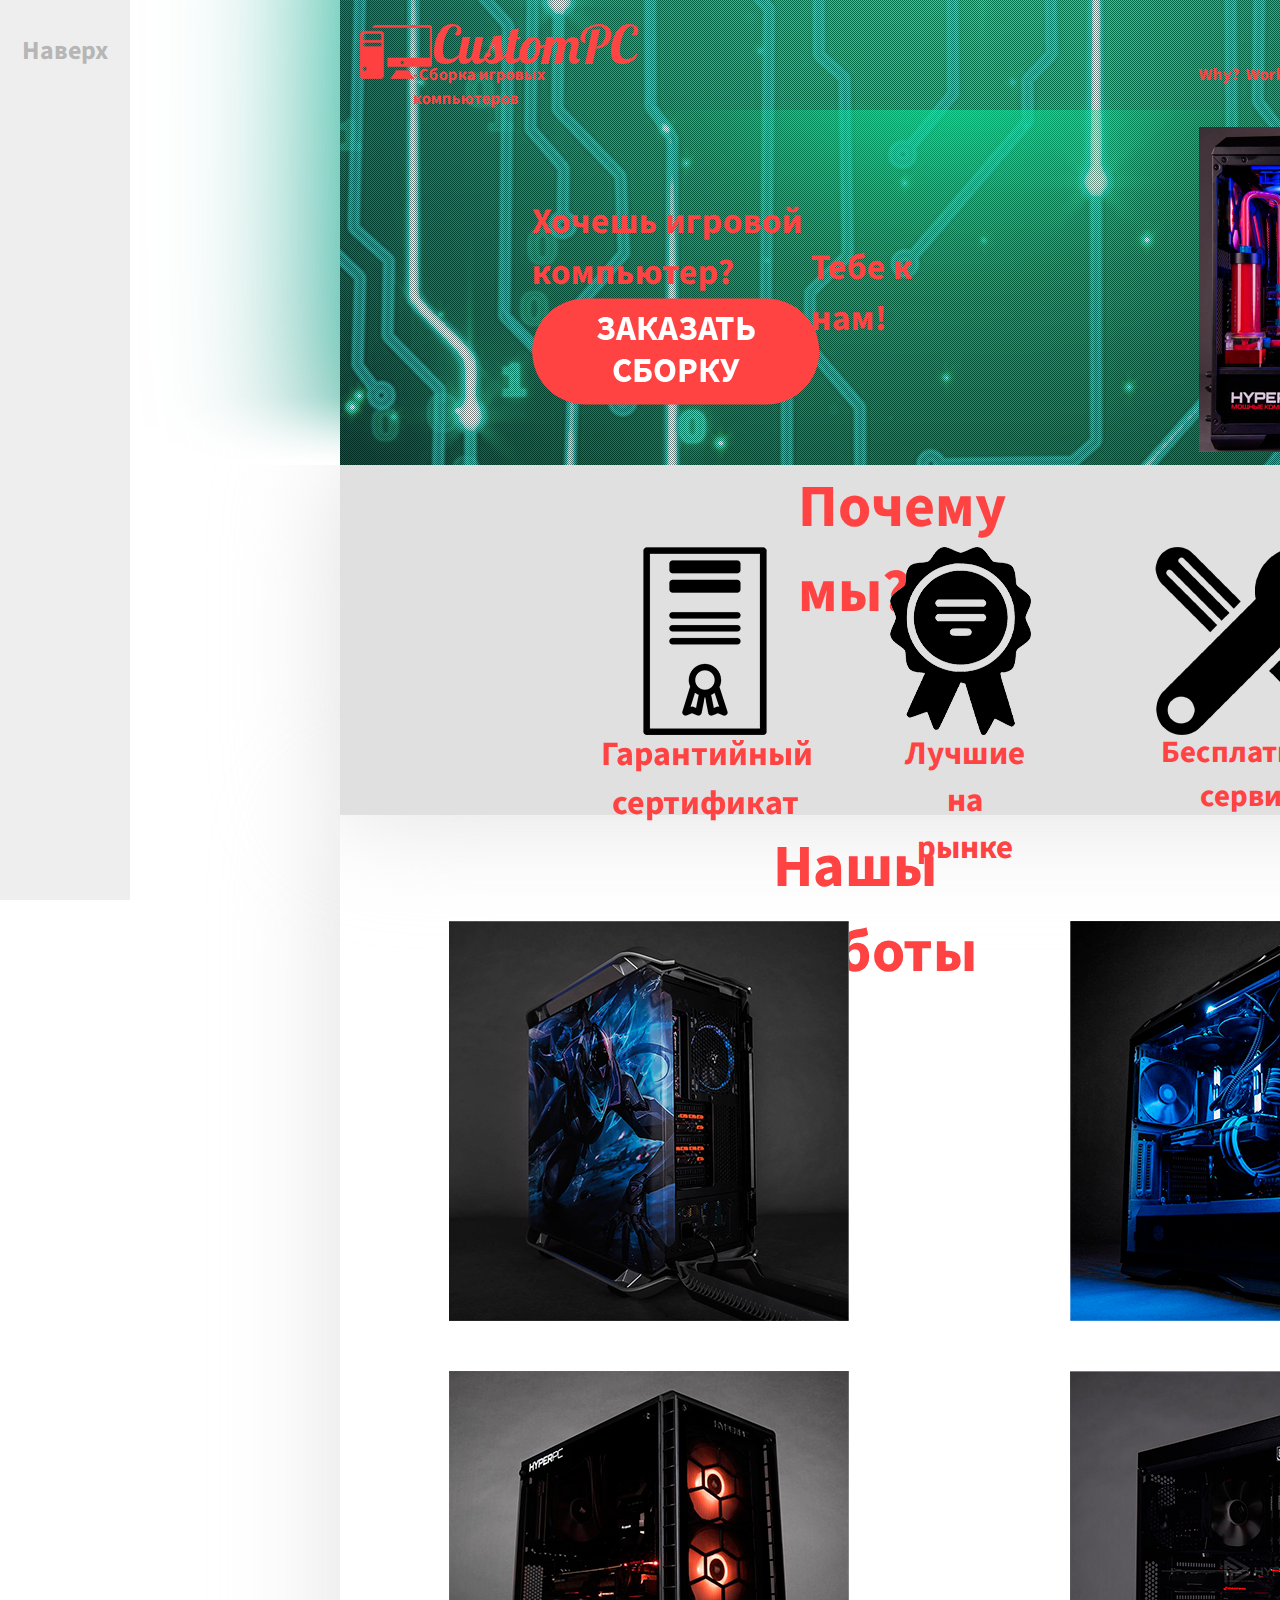
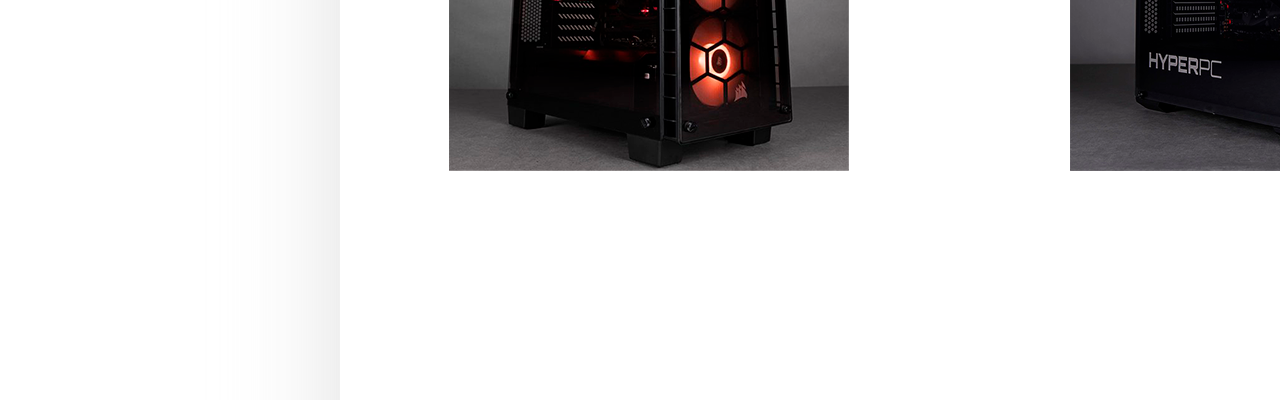
==== index.html @ fce89a8e "Add files via upload" ====
<!DOCTYPE html>
<html lang="ru">
<head>
    <meta charset="UTF-8">
    <title>CustomPC</title>
    <link rel="stylesheet" href="css/Style.css">
    <link href="https://fonts.googleapis.com/css?family=Lobster|Source+Sans+Pro&display=swap&subset=cyrillic-ext" rel="stylesheet">
    <script src="https://code.jquery.com/jquery-3.4.1.js"></script>
    <script src="js/main.js"></script>
</head>
<body>

    <a href="#up"><div class="scroll-up"><h1 class="naverh">Наверх</h1></div></a>


<div class="first">
   
    <div class="intro" id="up">
        <div class="container">
           <div class="shadow">
           <a href="#why" class="why1">Why?</a>
           <a href="#gtgf" class="worki">Works</a>
            <a class="logo" href="index.html">CustomPC</a>
            <a class="stext" href="index.html">-Сборка игровых компьютеров</a>
            <a href="index.html"><img src="image/Pc.png" class="pc"></a>
            <h2 class="want">Хочешь игровой компьютер?</h2>
            <h2 class="me">Тебе к нам!</h2>
            <a href="cesta.html"><img src="image/buy.png" class="buy"></a>
            <img class="computer" src="image/computer.png">
           </div>
        </div>
    </div>
    <div class="fon">
        <h1 id="why" class="why">Почему мы?</h1>
        <img src="image/garantue.png" class="garantue">
        <img src="image/top.png" class="top">
        <img src="image/service.png" class="service">
        <h2 class="garant">Гарантийный<br> сертификат</h2>
        <h2 class="topic">Лучшие<br>на рынке</h2>
        <h2 class="servic">Бесплатный<br>сервис</h2>
    </div>
    <div id="gtgf" class="catalog">
        <h1 class="works">Нашы работы</h1>
        <div class="dws">
            <div class="blocimg"><img src="image/pc1.png" class="pc1">
                <div class="bloctext">
                    <div class="text">
                        <h2><span>цена</span></h2>
                        <p>Материнка<br>
                           Видюха<br>
                           Проц<br>
                           Оперативка</p>
                    </div>
                </div>
            </div>
        </div>
        <div class="dws1">
            <div class="blocimg1"><img src="/image/pc2.png" class="pc2">
                <div class="bloctext1">
                    <div class="text1">
                        <h2><span>цена</span></h2>
                        <p>Материнка<br>
                           Видюха<br>
                           Проц<br>
                           Оперативка</p>
                    </div>
                </div>
            </div>
        </div>
   
    <div class="dws2">
        <div class="blocimg2"><img src="/image/pc3.png" class="pc2">
            <div class="bloctext2">
                <div class="text2">
                     <h2><span>цена</span></h2>
                    <p>Материнка<br>
                    Видюха<br>
                    Проц<br>
                    Оперативка</p>
                </div>
            </div>
        </div>
    </div>

<div class="dws3">
        <div class="blocimg3"><img src="/image/pc4.png" class="pc2">
            <div class="bloctext3">
                <div class="text3">
                     <h2><span>цена</span></h2>
                    <p>Материнка<br>
                    Видюха<br>
                    Проц<br>
                    Оперативка</p>
                </div>
            </div>
        </div>
    </div>

        

        
    </div>
</div>

</body>
</html>
---- css/Style.css ----
html {
    scroll-behavior: smooth;
    max-width: 1920px;
    overflow-x:hidden;

}
body {
    margin:0;
    font-family: 'Source Sans Pro', sans-serif;
    padding: 0;
    color: #ff4444;
    
}
*,
*:before,
*:after {
    box-sizing: border-box;
}
.container {
    width: 100%;
    max-width: 1240px;
    margin: auto;
}
.intro {
    max-width: 1920px;
    max-height: 465px;
    min-width: 1920px;
    min-height: 465px;
        top: 50%;
    left: 50%;
    width: 1920px;
    height: 465px;
    background: url(../image/Slice_6.png)
}

.pc {
    position: absolute;
    margin-left: 20px;
    margin-top: 25px;
    
    
}
.logo {
    width: 206px;
    height: 40px;
    color: #ff4444;
    font-family: Lobster;
    font-size: 53px;
    font-weight: 400;
    margin-left: 93px;
    margin-top: 11px;
    position: absolute;
    text-decoration: none;
}
.stext {
    position: absolute;
    width: 231px;
    height: 19px;
    color: #ff4444;
    font-family: "Source Sans Pro"; 
    font-size: 17px;
    font-weight: bold;
    margin-left: 73px;
    margin-top: 63px;
    text-decoration: none;
}
.logo:hover {
    color: #fff;
    cursor: pointer;
}
.stext:hover {
    cursor: pointer;
    color: #fff;
}
.fon {

background: url(../image/Slice_3.png
) ;
width: 1920px;
height: 350px;
    margin: auto;
}
.shadow {
    position: absolute;
    background: url(../image/Shadow.png);
    width: 1240px;
    height: 465px;
    
    
}

.first {
    width: 1920px;
    max-height: none;
}

.want {
    position: absolute;
    width: 477px;
    height: 34px;
    color: #ff4242;
    font-family: "Source Sans Pro";
    font-size: 36px;
    font-weight: 700;
    margin-left: 192px;
    margin-top: 196px;
}
.me {
    position: absolute;
    width: 183px;
    height: 27px;
    color: #ff4242;
    font-family: "Source Sans Pro";
    font-size: 36px;
    font-weight: 700;
    margin-left: 471px;
    margin-top: 242px;
}
.buy {
    position: absolute;
    margin-left: 192px;
    margin-top: 298px;
}
.computer {
    position: absolute;
    margin-left: 859px;
    margin-top: 127px;
}
.garantue {
    position: absolute;
    margin-left: 643px;
    margin-top: 82px;
}
.top {
    position: absolute;
    margin-left: 890px;
    margin-top: 82px;
}
.service {
    position: absolute;
    margin-left: 1155px;
    margin-top: 82px;
}
.why {
    position: absolute;
    width: 326px;
    height: 53px;
    color: #ff4242;
    font-family: "Source Sans Pro";
    font-size: 60px;
    font-weight: 700;
    margin-left: 798px;
    margin-top: -0px
}

.garant {
    position: absolute;
    width: 208px;
    height: 73px;
    color: #ff4242;
    font-family: "Source Sans Pro";
    font-size: 34px;
    font-weight: 700;
    margin-left: 601px;
    margin-top: 265px;
    text-align:  center;
    
}
.topic {
    position: absolute;
    text-align:  center;
    width: 137px;
    height: 69px;
    color: #ff4242;
    font-family: "Source Sans Pro";
    font-size: 33px;
    font-weight: 700;
    margin-left: 896px;
    margin-top: 265px;
}
.servic {
    position: absolute;
    width: 205px;
height: 62px;
color: #ff4242;
font-family: "Source Sans Pro";
font-size: 31px;
font-weight: 700;
text-align:  center;
margin-left: 1146px;
margin-top: 265px;
    
}
.catalog {
    margin: 0 ;
    background: url(../image/fon2.png);
    width: 1920px;
    height: 1185px;


}
.works {
    position: absolute;
    margin-left: 773px;
    width: 374px;
    height: 55px;
    color: #ff4242;
    font-family: "Source Sans Pro";
    font-size: 60px;
    font-weight: 700;
    margin-top: 10px;
}
.pc1 {
    position: absolute;

}


.pc4 {
    position: absolute;
;
}
.worki {
    position: absolute;
    text-decoration: none;
    color: #ff4444;
    font-family: "Source Sans Pro"; 
    font-size: 17px;
    font-weight: bold;
    margin-left: 906px;
    margin-top: 63px;
    
}
.why1 {
     position: absolute;
    text-decoration: none;
    color: #ff4444;
    font-family: "Source Sans Pro"; 
    font-size: 17px;
    font-weight: bold;
    margin-top: 63px;
    margin-left: 859px;
}
.scroll-up {
    left: 0;
    bottom: 0;
    width: 130px;
    height: 100%;
    
    position: fixed;
    cursor: pointer;
    background-color: #fcfcfc;
    color: #aaa ;
    font-size: 13px;
    text-align: center;
    padding: 15px;
    transition: background .2s ease;
    display none;
    z-index:
    
    
}

.scroll-up:hover {
    background-color: #eeeeee;
    color: #77777777
}
.blocimg {
    position: absolute;
    margin-left: 449px;
    margin-top: 106px;
    width: 400px;
    height: 400px;
    overflow: hidden;
    background: black;

}
.blocimg img {
    width: 100%;
    transition: .5s;
}
    .dws:hover .blocimg img{
        transform: rotate(-10deg) scale(1.3);
        filter: blur(1px);
        opacity: .5;
    }
.bloctext {
    position: absolute;
    top: 30px;
    left: 30px;
    right: 30px;
    bottom: 30px;

    
}

.text {
    color: white;
    text-transform: uppercase;
    padding: 0 20px;
    opacity: 0;
    
}
.text h2{
    font-size: 55px;
    text-align: center;
    
}
.text h2 span {
    color: orange;
    padding-bottom: 3px;
    border-bottom: 2px solid white;
} 
.text p {
    position: absolute;
    top: 50%;
    width: 320px;
    font-size: 25px;
    border-left: 4px solid orange;
    padding: 0 10px;
}
.bloctext::before,
.bloctext::after {
    content: '';
    position: absolute;
    top: 0;
    left: 0;
    width: 100%;
    height: 100%;
    transition: .5s;
}
.bloctext::before {
    border-top: 1px solid #fff;
    border-bottom: 1px solid #fff;
    transform: scale(0,1)
}
.bloctext::after {
    border-left: 1px solid #fff;
    border-right: 1px solid #fff;
    transform: scale(1,0);
    
}
.dws:hover .bloctext::before,
.dws:hover .bloctext::after {
    transform:  scale(1,1)
}
.dws:hover .text {
    opacity: 1;
    transition: 1s
}

.blocimg1 {
    position: absolute;
    margin-left: 1070px;
    margin-top: 106px;
    width: 400px;
    height: 400px;
    overflow: hidden;
    background: black;

}
.blocimg1 img {
    width: 100%;
    transition: .5s;
}
    .dws1:hover .blocimg1 img{
        transform: rotate(-10deg) scale(1.3);
        filter: blur(1px);
        opacity: .5;
    }
.bloctext1 {
    position: absolute;
    top: 30px;
    left: 30px;
    right: 30px;
    bottom: 30px;

    
}

.text1 {
    color: white;
    text-transform: uppercase;
    padding: 0 20px;
    opacity: 0;
    
}
.text1 h2{
    font-size: 55px;
    text-align: center;
    
}
.text1 h2 span {
    color: orange;
    padding-bottom: 3px;
    border-bottom: 2px solid white;
} 
.text1 p {
    position: absolute;
    top: 50%;
    width: 320px;
    font-size: 25px;
    border-left: 4px solid orange;
    padding: 0 10px;
}
.bloctext1::before,
.bloctext1::after {
    content: '';
    position: absolute;
    top: 0;
    left: 0;
    width: 100%;
    height: 100%;
    transition: .5s;
}
.bloctext1::before {
    border-top: 1px solid #fff;
    border-bottom: 1px solid #fff;
    transform: scale(1,0)
}
.bloctext1::after {
    border-left: 1px solid #fff;
    border-right: 1px solid #fff;
    transform: scale(0,1);
    
}
.dws1:hover .bloctext1::before,
.dws1:hover .bloctext1::after {
    transform:  scale(1,1)
}
.dws1:hover .text1 {
    opacity: 1;
    transition: 1s
}

.blocimg2 {
    position: absolute;
    margin-left: 449px;
    margin-top: 556px;
    width: 400px;
    height: 400px;
    overflow: hidden;
    background: black;

}
.blocimg2 img {
    width: 100%;
    transition: .5s;
}
    .dws2:hover .blocimg2 img{
        transform: rotate(-10deg) scale(1.3);
        filter: blur(1px);
        opacity: .5;
    }
.bloctext2 {
    position: absolute;
    top: 30px;
    left: 30px;
    right: 30px;
    bottom: 30px;

    
}

.text2 {
    color: white;
    text-transform: uppercase;
    padding: 0 20px;
    opacity: 0;
    
}
.text2 h2{
    font-size: 55px;
    text-align: center;
    
}
.text2 h2 span {
    color: orange;
    padding-bottom: 3px;
    border-bottom: 2px solid white;
} 
.text2 p {
    position: absolute;
    top: 50%;
    width: 320px;
    font-size: 25px;
    border-left: 4px solid orange;
    padding: 0 10px;
}
.bloctext2::before,
.bloctext2::after {
    content: '';
    position: absolute;
    top: 0;
    left: 0;
    width: 100%;
    height: 100%;
    transition: .5s;
}
.bloctext2::before {
    border-top: 1px solid #fff;
    border-bottom: 1px solid #fff;
    transform: scale(0,1)
}
.bloctext2::after {
    border-left: 1px solid #fff;
    border-right: 1px solid #fff;
    transform: scale(0,1);
    
}
.dws2:hover .bloctext2::before,
.dws2:hover .bloctext2::after {
    transform:  scale(1,1)
}
.dws2:hover .text2 {
    opacity: 1;
    transition: 1s
}


.blocimg3 {
    position: absolute;
    margin-left: 1070px;
    margin-top: 556px;
    width: 400px;
    height: 400px;
    overflow: hidden;
    background: black;

}
.blocimg3 img {
    width: 100%;
    transition: .5s;
}
    .dws3:hover .blocimg3 img{
        transform: rotate(-10deg) scale(1.3);
        filter: blur(1px);
        opacity: .5;
    }
.bloctext3 {
    position: absolute;
    top: 30px;
    left: 30px;
    right: 30px;
    bottom: 30px;

    
}

.text3 {
    color: white;
    text-transform: uppercase;
    padding: 0 20px;
    opacity: 0;
    
}
.text3 h2{
    font-size: 55px;
    text-align: center;
    
}
.text3 h2 span {
    color: orange;
    padding-bottom: 3px;
    border-bottom: 2px solid white;
} 
.text3 p {
    position: absolute;
    top: 50%;
    width: 320px;
    font-size: 25px;
    border-left: 4px solid orange;
    padding: 0 10px;
}
.bloctext3::before,
.bloctext3::after {
    content: '';
    position: absolute;
    top: 0;
    left: 0;
    width: 100%;
    height: 100%;
    transition: .5s;
}
.bloctext3::before {
    border-top: 1px solid #fff;
    border-bottom: 1px solid #fff;
    transform: scale(1,0)
}
.bloctext3::after {
    border-left: 1px solid #fff;
    border-right: 1px solid #fff;
    transform: scale(1,0);
    
}
.dws3:hover .bloctext3::before,
.dws3:hover .bloctext3::after {
    transform:  scale(1,1)
}
.dws3:hover .text3 {
    opacity: 1;
    transition: 1s
}
*/
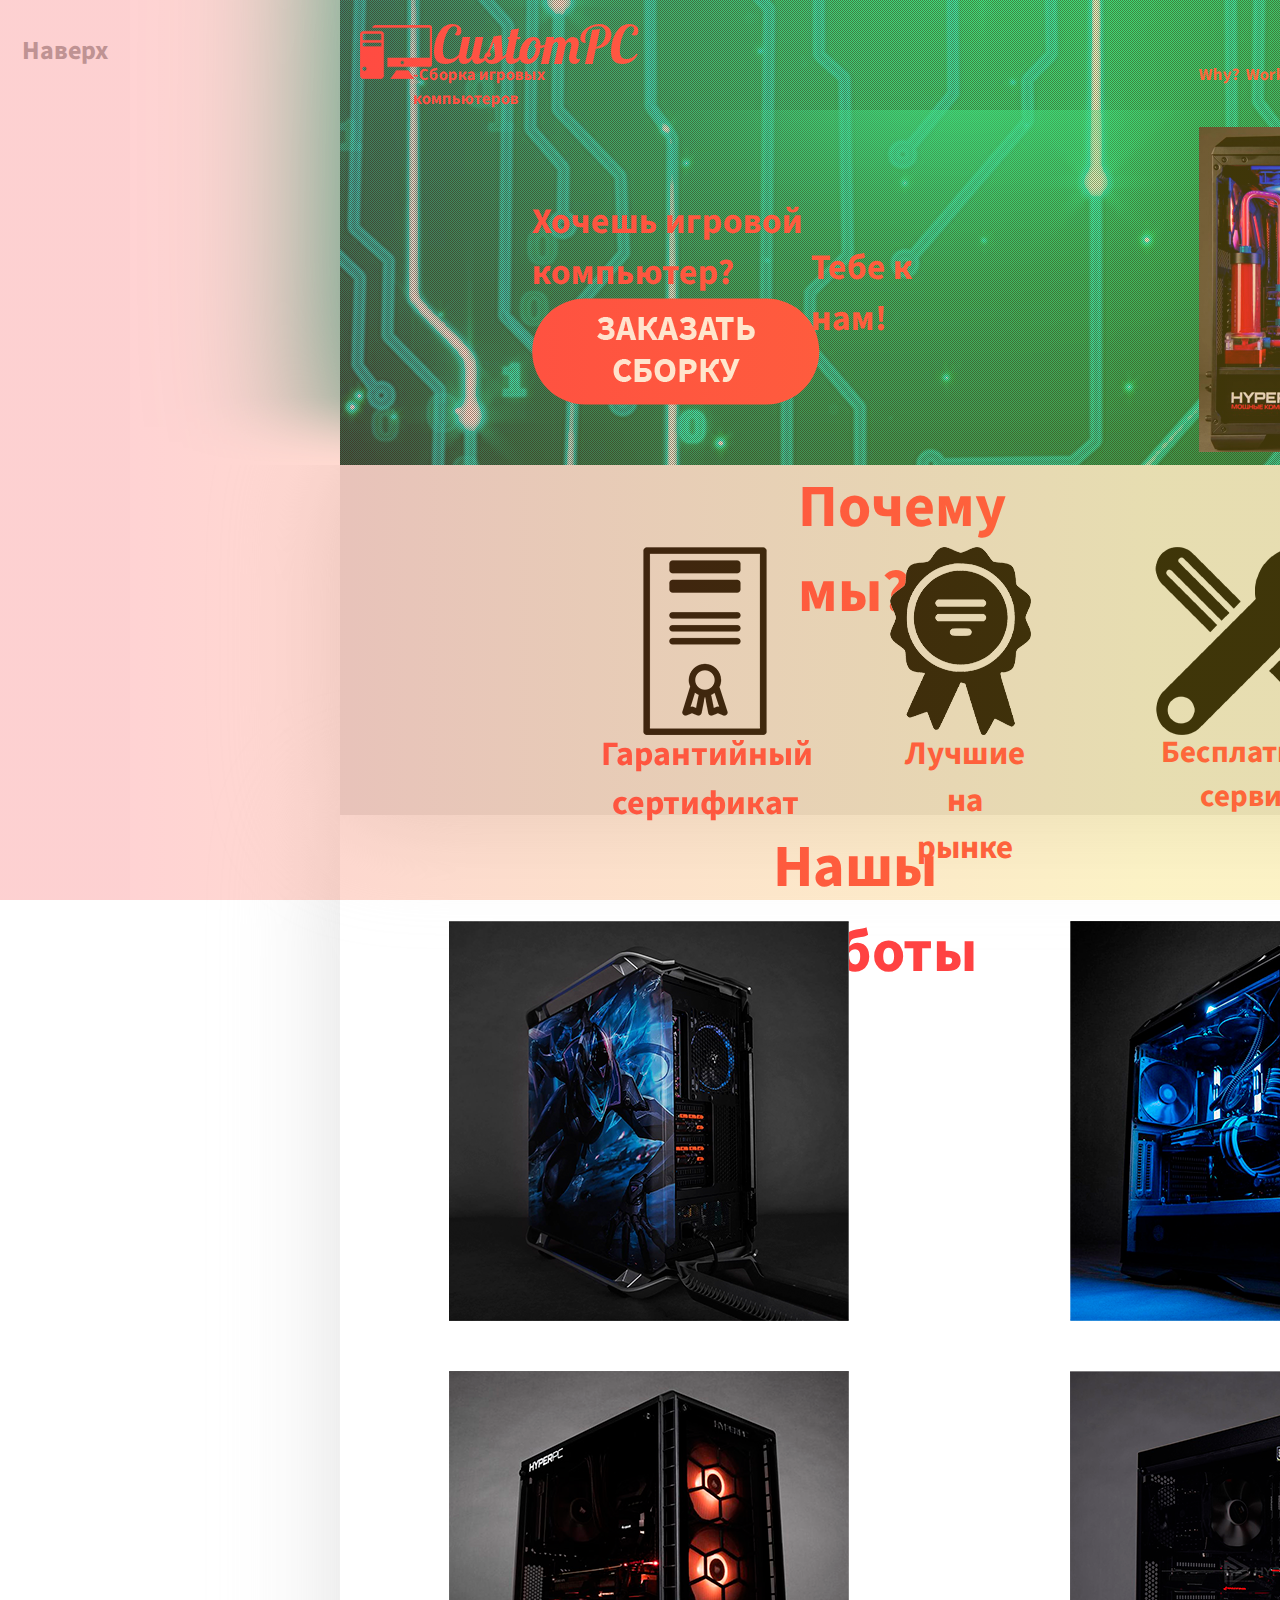
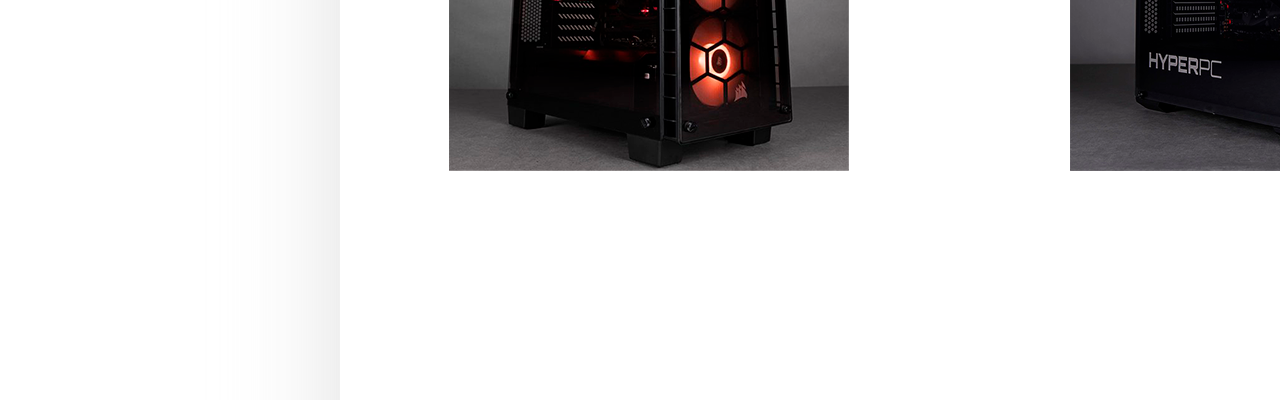
==== commit 0cd4e3f5: "Add files via upload" ====
--- a/index.html
+++ b/index.html
@@ -6,9 +6,20 @@
     <link rel="stylesheet" href="css/Style.css">
     <link href="https://fonts.googleapis.com/css?family=Lobster|Source+Sans+Pro&display=swap&subset=cyrillic-ext" rel="stylesheet">
     <script src="https://code.jquery.com/jquery-3.4.1.js"></script>
+    <script>
+  $(window).on('load', function () {
+    $preloader = $('.loaderArea'),
+      $loader = $preloader.find('.loader');
+    $loader.fadeOut();
+    $preloader.delay(350).fadeOut('slow');
+  });
+</script>
     <script src="js/main.js"></script>
 </head>
 <body>
+    <div class="loaderArea">
+   <div class="loader"></div>
+    </div>
 
     <a href="#up"><div class="scroll-up"><h1 class="naverh">Наверх</h1></div></a>
 
--- a/css/Style.css
+++ b/css/Style.css
@@ -3,6 +3,65 @@
     max-width: 1920px;
     overflow-x:hidden;
 
+}
+.loaderArea {
+  background: linear-gradient(90deg, #FF4E50 10%, #F9D423 90%);
+  overflow: hidden;
+  position: fixed;
+  left: 0;
+  top: 0;
+  right:0;
+  bottom:0;
+  z-index: 100000;
+}
+.loader {
+  height: 40px;
+  width: 40px;
+  position: absolute;
+  left: 50%;
+  margin-left: -20px;
+  top: 50%;
+  margin-top: -20px;
+}
+ 
+.loader:before,
+.loader:after {
+  content: "";
+  height: 40px;
+  width: 40px;
+  border: 8px solid rgba(255,255,255,.5);
+  border-radius: 10px;
+  position: absolute;
+  top: 0;
+}
+ 
+.loader:before {
+  animation: animate 2s infinite linear;
+}
+ 
+@keyframes animate {
+  0% {
+    transform: rotate(0) skew(0);
+  }
+   
+  100% {
+    transform: rotate(180deg) skew(360deg);
+  }
+}
+ 
+ 
+.loader:after {
+  animation: animate2 2s infinite linear;
+}
+ 
+@keyframes animate2 {
+  0% {
+    transform: rotate(0) skew(0);
+  }
+   
+  100% {
+    transform: rotate(-180deg) skew(-360deg);
+  }
 }
 body {
     margin:0;
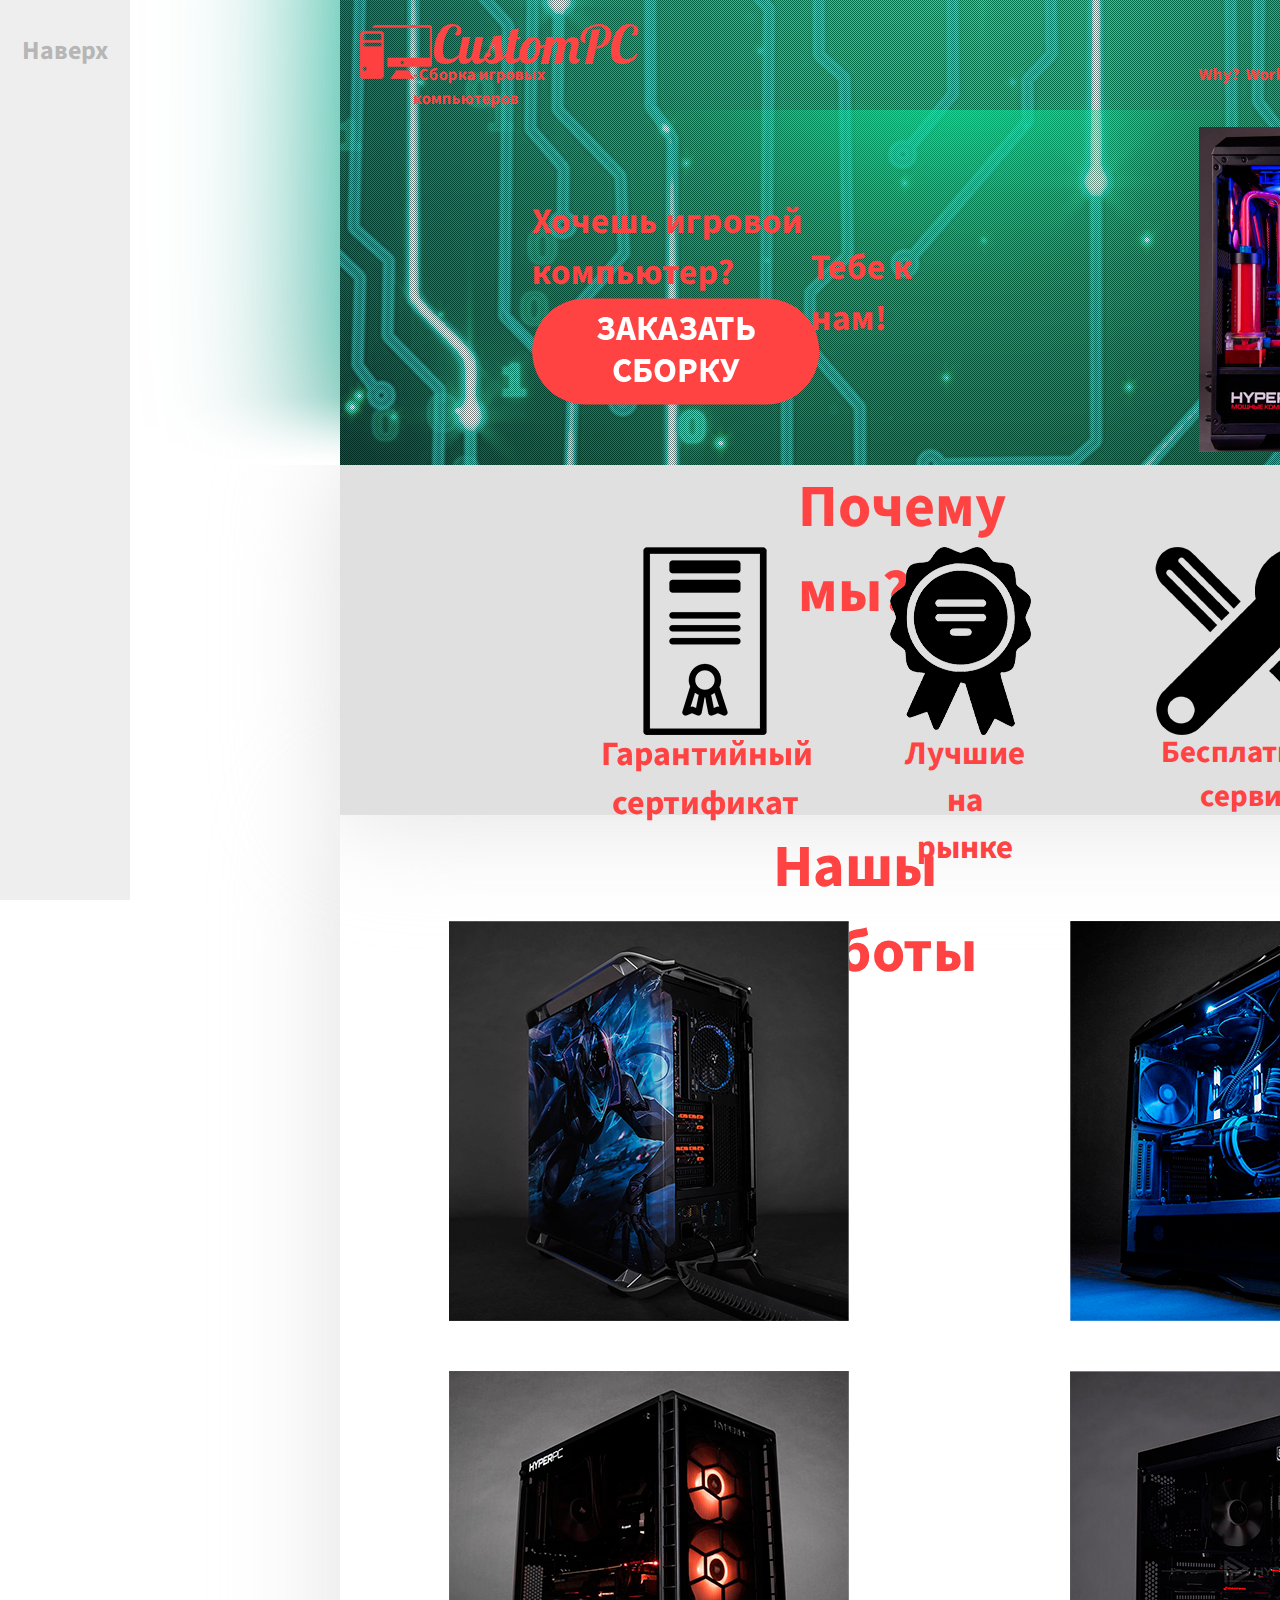
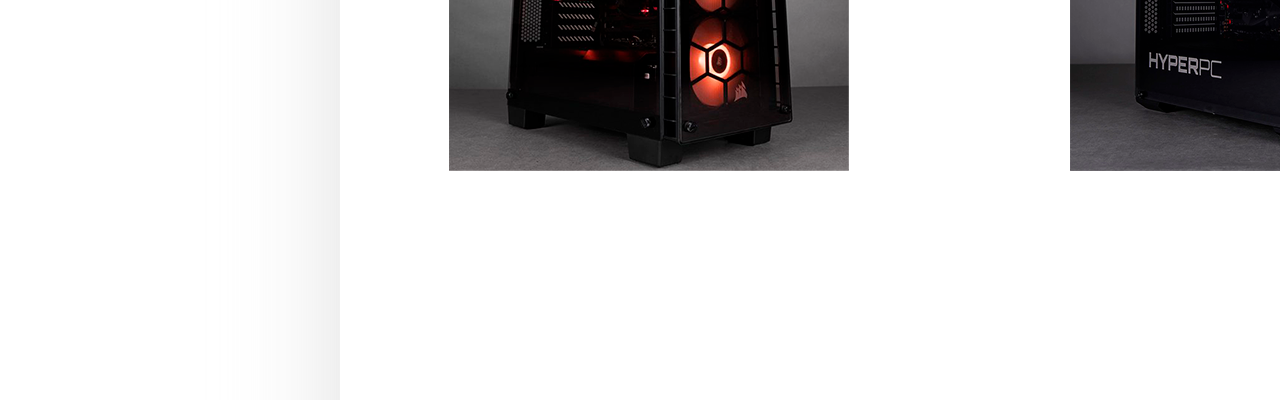
==== commit 396ec9c1: "Add files via upload" ====
--- a/index.html
+++ b/index.html
@@ -6,7 +6,7 @@
     <link rel="stylesheet" href="css/Style.css">
     <link href="https://fonts.googleapis.com/css?family=Lobster|Source+Sans+Pro&display=swap&subset=cyrillic-ext" rel="stylesheet">
     <script src="https://code.jquery.com/jquery-3.4.1.js"></script>
-    <script>
+<script>
   $(window).on('load', function () {
     $preloader = $('.loaderArea'),
       $loader = $preloader.find('.loader');
@@ -17,9 +17,16 @@
     <script src="js/main.js"></script>
 </head>
 <body>
-    <div class="loaderArea">
-   <div class="loader"></div>
-    </div>
+<div class="loaderArea">
+   <div class="loader">
+       <div class="cssload-thecube">
+	<div class="cssload-cube cssload-c1"></div>
+	<div class="cssload-cube cssload-c2"></div>
+	<div class="cssload-cube cssload-c4"></div>
+	<div class="cssload-cube cssload-c3"></div>
+</div>
+   </div>
+</div>
 
     <a href="#up"><div class="scroll-up"><h1 class="naverh">Наверх</h1></div></a>
 
--- a/css/Style.css
+++ b/css/Style.css
@@ -3,16 +3,6 @@
     max-width: 1920px;
     overflow-x:hidden;
 
-}
-.loaderArea {
-  background: linear-gradient(90deg, #FF4E50 10%, #F9D423 90%);
-  overflow: hidden;
-  position: fixed;
-  left: 0;
-  top: 0;
-  right:0;
-  bottom:0;
-  z-index: 100000;
 }
 .loader {
   height: 40px;
@@ -23,46 +13,186 @@
   top: 50%;
   margin-top: -20px;
 }
- 
-.loader:before,
-.loader:after {
-  content: "";
-  height: 40px;
-  width: 40px;
-  border: 8px solid rgba(255,255,255,.5);
-  border-radius: 10px;
-  position: absolute;
-  top: 0;
-}
- 
-.loader:before {
-  animation: animate 2s infinite linear;
-}
- 
-@keyframes animate {
-  0% {
-    transform: rotate(0) skew(0);
-  }
-   
-  100% {
-    transform: rotate(180deg) skew(360deg);
-  }
-}
- 
- 
-.loader:after {
-  animation: animate2 2s infinite linear;
-}
- 
-@keyframes animate2 {
-  0% {
-    transform: rotate(0) skew(0);
-  }
-   
-  100% {
-    transform: rotate(-180deg) skew(-360deg);
-  }
-}
+.cssload-thecube {
+	width: 73px;
+	height: 73px;
+	margin: 0 auto;
+	margin-top: 49px;
+	position: relative;
+	transform: rotateZ(45deg);
+		-o-transform: rotateZ(45deg);
+		-ms-transform: rotateZ(45deg);
+		-webkit-transform: rotateZ(45deg);
+		-moz-transform: rotateZ(45deg);
+}
+.cssload-thecube .cssload-cube {
+	position: relative;
+	transform: rotateZ(45deg);
+		-o-transform: rotateZ(45deg);
+		-ms-transform: rotateZ(45deg);
+		-webkit-transform: rotateZ(45deg);
+		-moz-transform: rotateZ(45deg);
+}
+.cssload-thecube .cssload-cube {
+	float: left;
+	width: 50%;
+	height: 50%;
+	position: relative;
+	transform: scale(1.1);
+		-o-transform: scale(1.1);
+		-ms-transform: scale(1.1);
+		-webkit-transform: scale(1.1);
+		-moz-transform: scale(1.1);
+}
+.cssload-thecube .cssload-cube:before {
+	content: "";
+	position: absolute;
+	top: 0;
+	left: 0;
+	width: 100%;
+	height: 100%;
+	background-color: rgb(255,68,68);
+	animation: cssload-fold-thecube 2.76s infinite linear both;
+		-o-animation: cssload-fold-thecube 2.76s infinite linear both;
+		-ms-animation: cssload-fold-thecube 2.76s infinite linear both;
+		-webkit-animation: cssload-fold-thecube 2.76s infinite linear both;
+		-moz-animation: cssload-fold-thecube 2.76s infinite linear both;
+	transform-origin: 100% 100%;
+		-o-transform-origin: 100% 100%;
+		-ms-transform-origin: 100% 100%;
+		-webkit-transform-origin: 100% 100%;
+		-moz-transform-origin: 100% 100%;
+}
+.cssload-thecube .cssload-c2 {
+	transform: scale(1.1) rotateZ(90deg);
+		-o-transform: scale(1.1) rotateZ(90deg);
+		-ms-transform: scale(1.1) rotateZ(90deg);
+		-webkit-transform: scale(1.1) rotateZ(90deg);
+		-moz-transform: scale(1.1) rotateZ(90deg);
+}
+.cssload-thecube .cssload-c3 {
+	transform: scale(1.1) rotateZ(180deg);
+		-o-transform: scale(1.1) rotateZ(180deg);
+		-ms-transform: scale(1.1) rotateZ(180deg);
+		-webkit-transform: scale(1.1) rotateZ(180deg);
+		-moz-transform: scale(1.1) rotateZ(180deg);
+}
+.cssload-thecube .cssload-c4 {
+	transform: scale(1.1) rotateZ(270deg);
+		-o-transform: scale(1.1) rotateZ(270deg);
+		-ms-transform: scale(1.1) rotateZ(270deg);
+		-webkit-transform: scale(1.1) rotateZ(270deg);
+		-moz-transform: scale(1.1) rotateZ(270deg);
+}
+.cssload-thecube .cssload-c2:before {
+	animation-delay: 0.35s;
+		-o-animation-delay: 0.35s;
+		-ms-animation-delay: 0.35s;
+		-webkit-animation-delay: 0.35s;
+		-moz-animation-delay: 0.35s;
+}
+.cssload-thecube .cssload-c3:before {
+	animation-delay: 0.69s;
+		-o-animation-delay: 0.69s;
+		-ms-animation-delay: 0.69s;
+		-webkit-animation-delay: 0.69s;
+		-moz-animation-delay: 0.69s;
+}
+.cssload-thecube .cssload-c4:before {
+	animation-delay: 1.04s;
+		-o-animation-delay: 1.04s;
+		-ms-animation-delay: 1.04s;
+		-webkit-animation-delay: 1.04s;
+		-moz-animation-delay: 1.04s;
+}
+
+
+
+@keyframes cssload-fold-thecube {
+	0%, 10% {
+		transform: perspective(136px) rotateX(-180deg);
+		opacity: 0;
+	}
+	25%,
+				75% {
+		transform: perspective(136px) rotateX(0deg);
+		opacity: 1;
+	}
+	90%,
+				100% {
+		transform: perspective(136px) rotateY(180deg);
+		opacity: 0;
+	}
+}
+
+@-o-keyframes cssload-fold-thecube {
+	0%, 10% {
+		-o-transform: perspective(136px) rotateX(-180deg);
+		opacity: 0;
+	}
+	25%,
+				75% {
+		-o-transform: perspective(136px) rotateX(0deg);
+		opacity: 1;
+	}
+	90%,
+				100% {
+		-o-transform: perspective(136px) rotateY(180deg);
+		opacity: 0;
+	}
+}
+
+@-ms-keyframes cssload-fold-thecube {
+	0%, 10% {
+		-ms-transform: perspective(136px) rotateX(-180deg);
+		opacity: 0;
+	}
+	25%,
+				75% {
+		-ms-transform: perspective(136px) rotateX(0deg);
+		opacity: 1;
+	}
+	90%,
+				100% {
+		-ms-transform: perspective(136px) rotateY(180deg);
+		opacity: 0;
+	}
+}
+
+@-webkit-keyframes cssload-fold-thecube {
+	0%, 10% {
+		-webkit-transform: perspective(136px) rotateX(-180deg);
+		opacity: 0;
+	}
+	25%,
+				75% {
+		-webkit-transform: perspective(136px) rotateX(0deg);
+		opacity: 1;
+	}
+	90%,
+				100% {
+		-webkit-transform: perspective(136px) rotateY(180deg);
+		opacity: 0;
+	}
+}
+
+@-moz-keyframes cssload-fold-thecube {
+	0%, 10% {
+		-moz-transform: perspective(136px) rotateX(-180deg);
+		opacity: 0;
+	}
+	25%,
+				75% {
+		-moz-transform: perspective(136px) rotateX(0deg);
+		opacity: 1;
+	}
+	90%,
+				100% {
+		-moz-transform: perspective(136px) rotateY(180deg);
+		opacity: 0;
+	}
+}
+
 body {
     margin:0;
     font-family: 'Source Sans Pro', sans-serif;
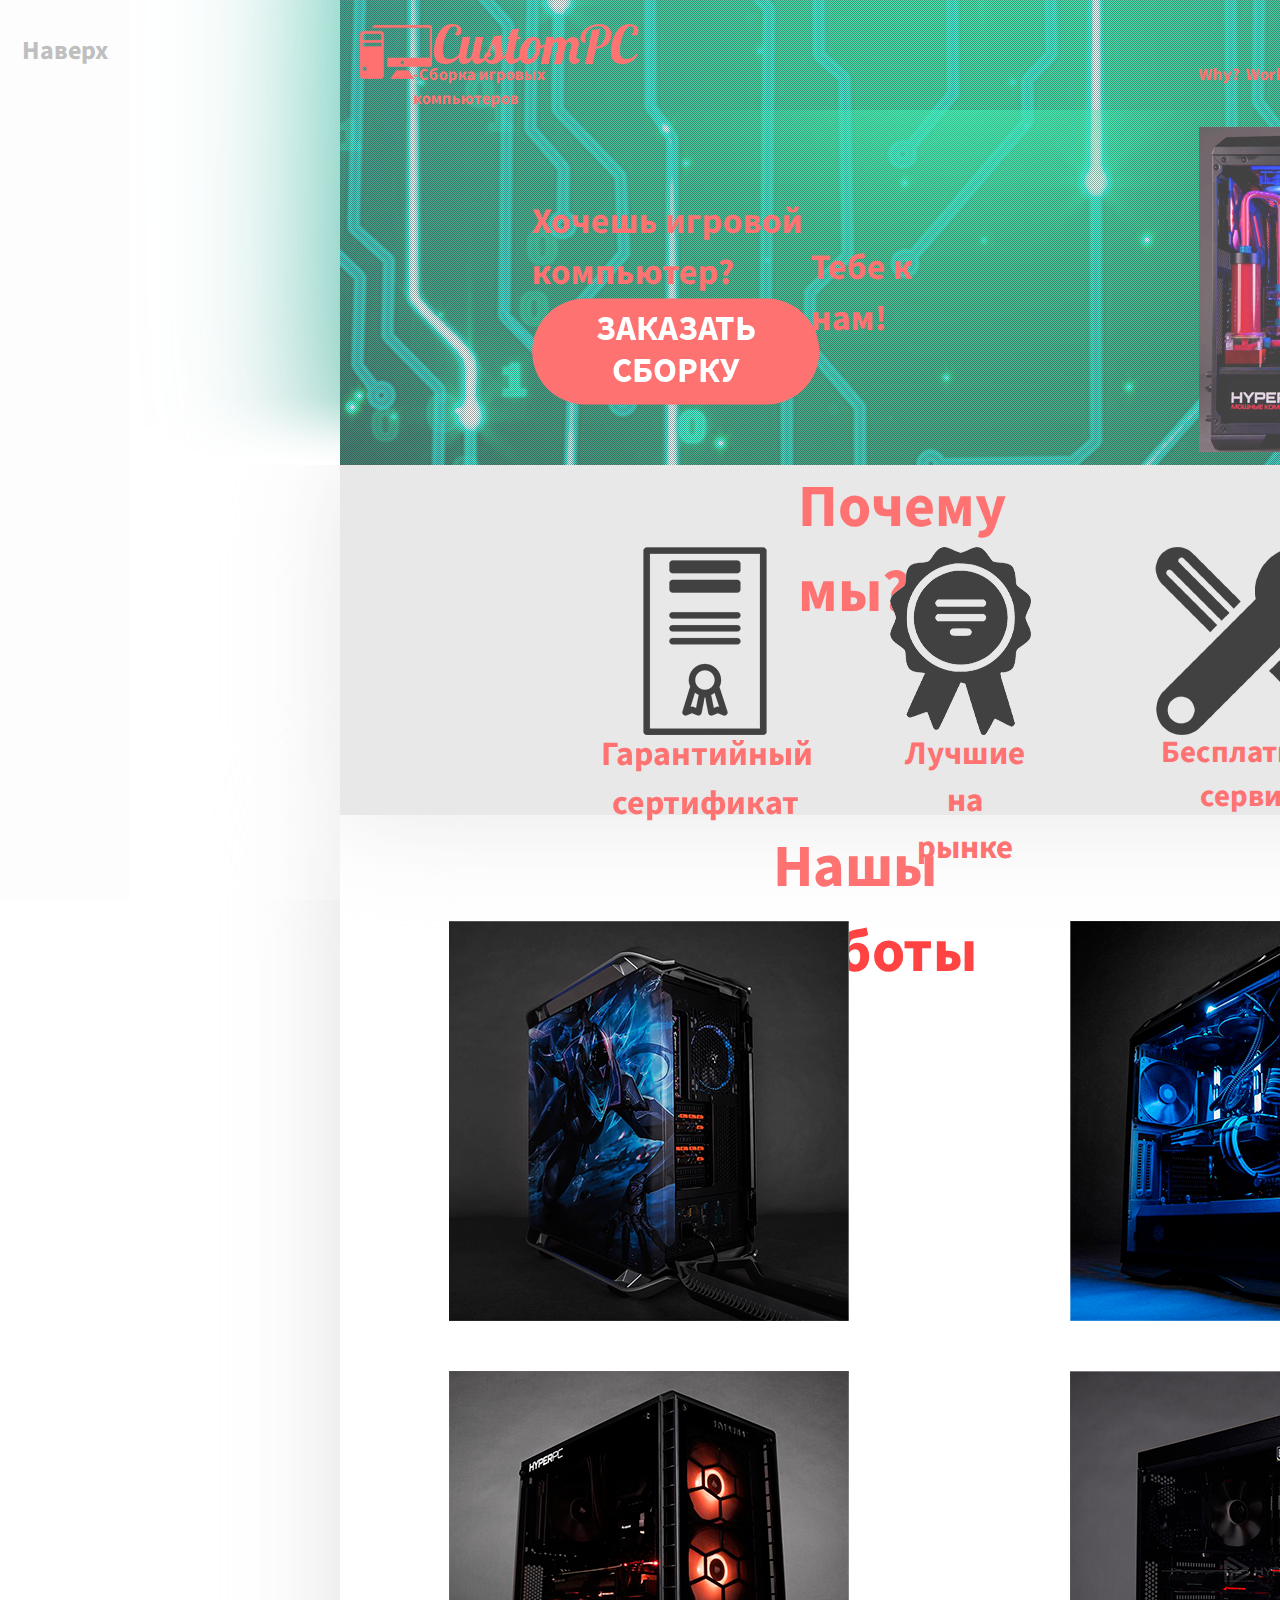
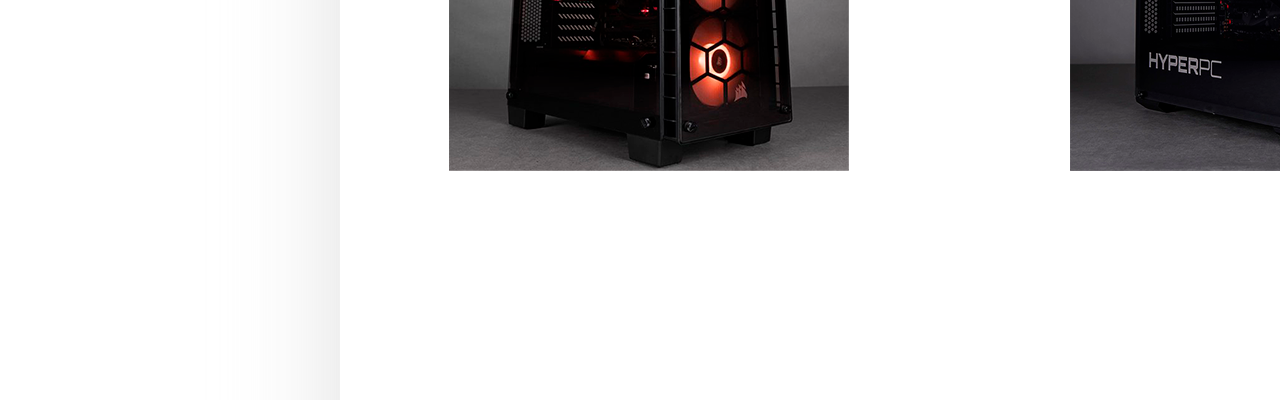
==== commit a2aa36ca: "Add files via upload" ====
--- a/index.html
+++ b/index.html
@@ -6,10 +6,10 @@
     <link rel="stylesheet" href="css/Style.css">
     <link href="https://fonts.googleapis.com/css?family=Lobster|Source+Sans+Pro&display=swap&subset=cyrillic-ext" rel="stylesheet">
     <script src="https://code.jquery.com/jquery-3.4.1.js"></script>
-<script>
+    <script>
   $(window).on('load', function () {
-    $preloader = $('.loaderArea'),
-      $loader = $preloader.find('.loader');
+    $preloader = $('.zak'),
+      $loader = $preloader.find('.single10');
     $loader.fadeOut();
     $preloader.delay(350).fadeOut('slow');
   });
@@ -17,22 +17,14 @@
     <script src="js/main.js"></script>
 </head>
 <body>
-<div class="loaderArea">
-   <div class="loader">
-       <div class="cssload-thecube">
-	<div class="cssload-cube cssload-c1"></div>
-	<div class="cssload-cube cssload-c2"></div>
-	<div class="cssload-cube cssload-c4"></div>
-	<div class="cssload-cube cssload-c3"></div>
-</div>
-   </div>
-</div>
+
 
     <a href="#up"><div class="scroll-up"><h1 class="naverh">Наверх</h1></div></a>
 
 
 <div class="first">
-   
+  
+    <div class="zak"><div class="single10"></div></div>
     <div class="intro" id="up">
         <div class="container">
            <div class="shadow">
@@ -48,6 +40,7 @@
            </div>
         </div>
     </div>
+    
     <div class="fon">
         <h1 id="why" class="why">Почему мы?</h1>
         <img src="image/garantue.png" class="garantue">
--- a/css/Style.css
+++ b/css/Style.css
@@ -3,196 +3,49 @@
     max-width: 1920px;
     overflow-x:hidden;
 
-}
-.loader {
-  height: 40px;
-  width: 40px;
-  position: absolute;
-  left: 50%;
-  margin-left: -20px;
-  top: 50%;
-  margin-top: -20px;
-}
-.cssload-thecube {
-	width: 73px;
-	height: 73px;
-	margin: 0 auto;
-	margin-top: 49px;
-	position: relative;
-	transform: rotateZ(45deg);
-		-o-transform: rotateZ(45deg);
-		-ms-transform: rotateZ(45deg);
-		-webkit-transform: rotateZ(45deg);
-		-moz-transform: rotateZ(45deg);
-}
-.cssload-thecube .cssload-cube {
-	position: relative;
-	transform: rotateZ(45deg);
-		-o-transform: rotateZ(45deg);
-		-ms-transform: rotateZ(45deg);
-		-webkit-transform: rotateZ(45deg);
-		-moz-transform: rotateZ(45deg);
-}
-.cssload-thecube .cssload-cube {
-	float: left;
-	width: 50%;
-	height: 50%;
-	position: relative;
-	transform: scale(1.1);
-		-o-transform: scale(1.1);
-		-ms-transform: scale(1.1);
-		-webkit-transform: scale(1.1);
-		-moz-transform: scale(1.1);
-}
-.cssload-thecube .cssload-cube:before {
-	content: "";
-	position: absolute;
-	top: 0;
-	left: 0;
-	width: 100%;
-	height: 100%;
-	background-color: rgb(255,68,68);
-	animation: cssload-fold-thecube 2.76s infinite linear both;
-		-o-animation: cssload-fold-thecube 2.76s infinite linear both;
-		-ms-animation: cssload-fold-thecube 2.76s infinite linear both;
-		-webkit-animation: cssload-fold-thecube 2.76s infinite linear both;
-		-moz-animation: cssload-fold-thecube 2.76s infinite linear both;
-	transform-origin: 100% 100%;
-		-o-transform-origin: 100% 100%;
-		-ms-transform-origin: 100% 100%;
-		-webkit-transform-origin: 100% 100%;
-		-moz-transform-origin: 100% 100%;
-}
-.cssload-thecube .cssload-c2 {
-	transform: scale(1.1) rotateZ(90deg);
-		-o-transform: scale(1.1) rotateZ(90deg);
-		-ms-transform: scale(1.1) rotateZ(90deg);
-		-webkit-transform: scale(1.1) rotateZ(90deg);
-		-moz-transform: scale(1.1) rotateZ(90deg);
-}
-.cssload-thecube .cssload-c3 {
-	transform: scale(1.1) rotateZ(180deg);
-		-o-transform: scale(1.1) rotateZ(180deg);
-		-ms-transform: scale(1.1) rotateZ(180deg);
-		-webkit-transform: scale(1.1) rotateZ(180deg);
-		-moz-transform: scale(1.1) rotateZ(180deg);
-}
-.cssload-thecube .cssload-c4 {
-	transform: scale(1.1) rotateZ(270deg);
-		-o-transform: scale(1.1) rotateZ(270deg);
-		-ms-transform: scale(1.1) rotateZ(270deg);
-		-webkit-transform: scale(1.1) rotateZ(270deg);
-		-moz-transform: scale(1.1) rotateZ(270deg);
-}
-.cssload-thecube .cssload-c2:before {
-	animation-delay: 0.35s;
-		-o-animation-delay: 0.35s;
-		-ms-animation-delay: 0.35s;
-		-webkit-animation-delay: 0.35s;
-		-moz-animation-delay: 0.35s;
-}
-.cssload-thecube .cssload-c3:before {
-	animation-delay: 0.69s;
-		-o-animation-delay: 0.69s;
-		-ms-animation-delay: 0.69s;
-		-webkit-animation-delay: 0.69s;
-		-moz-animation-delay: 0.69s;
-}
-.cssload-thecube .cssload-c4:before {
-	animation-delay: 1.04s;
-		-o-animation-delay: 1.04s;
-		-ms-animation-delay: 1.04s;
-		-webkit-animation-delay: 1.04s;
-		-moz-animation-delay: 1.04s;
-}
-
-
-
-@keyframes cssload-fold-thecube {
-	0%, 10% {
-		transform: perspective(136px) rotateX(-180deg);
-		opacity: 0;
-	}
-	25%,
-				75% {
-		transform: perspective(136px) rotateX(0deg);
-		opacity: 1;
-	}
-	90%,
-				100% {
-		transform: perspective(136px) rotateY(180deg);
-		opacity: 0;
-	}
-}
-
-@-o-keyframes cssload-fold-thecube {
-	0%, 10% {
-		-o-transform: perspective(136px) rotateX(-180deg);
-		opacity: 0;
-	}
-	25%,
-				75% {
-		-o-transform: perspective(136px) rotateX(0deg);
-		opacity: 1;
-	}
-	90%,
-				100% {
-		-o-transform: perspective(136px) rotateY(180deg);
-		opacity: 0;
-	}
-}
-
-@-ms-keyframes cssload-fold-thecube {
-	0%, 10% {
-		-ms-transform: perspective(136px) rotateX(-180deg);
-		opacity: 0;
-	}
-	25%,
-				75% {
-		-ms-transform: perspective(136px) rotateX(0deg);
-		opacity: 1;
-	}
-	90%,
-				100% {
-		-ms-transform: perspective(136px) rotateY(180deg);
-		opacity: 0;
-	}
-}
-
-@-webkit-keyframes cssload-fold-thecube {
-	0%, 10% {
-		-webkit-transform: perspective(136px) rotateX(-180deg);
-		opacity: 0;
-	}
-	25%,
-				75% {
-		-webkit-transform: perspective(136px) rotateX(0deg);
-		opacity: 1;
-	}
-	90%,
-				100% {
-		-webkit-transform: perspective(136px) rotateY(180deg);
-		opacity: 0;
-	}
-}
-
-@-moz-keyframes cssload-fold-thecube {
-	0%, 10% {
-		-moz-transform: perspective(136px) rotateX(-180deg);
-		opacity: 0;
-	}
-	25%,
-				75% {
-		-moz-transform: perspective(136px) rotateX(0deg);
-		opacity: 1;
-	}
-	90%,
-				100% {
-		-moz-transform: perspective(136px) rotateY(180deg);
-		opacity: 0;
-	}
-}
-
+}    
+html, body {
+  height: 100%;
+}
+.zak {
+    height: 100%;
+    width: 100%;
+    background-color: #fff;
+    position: absolute;
+    z-index:99999999;
+    position: fixed;
+}
+.single10 {
+    position: absolute;
+      height: 50px;
+      width: 50px;
+      border: 8px solid #A2DED0;
+      border-radius: 50%;
+      position: relative;
+      -webkit-animation: single10anim 2s infinite linear;
+      animation: single10anim 2s infinite linear;
+    position: absolute;
+    margin-left: 50%;
+    margin-top: 25%
+   }  
+    
+   .single10:before {
+      content: '';
+      height: 6px;
+      width: 6px;
+      border-radius: 50%;
+      background-color: #16A085;
+      position: absolute;
+      top: -7px;
+      left: 14px;
+   }
+      
+   @-webkit-keyframes single10anim {
+      100% { -webkit-transform: rotate(360deg); transform: rotate(360deg); }
+   }   
+   @keyframes single10anim {
+      100% { -webkit-transform: rotate(360deg); transform: rotate(360deg); }
+   }
 body {
     margin:0;
     font-family: 'Source Sans Pro', sans-serif;
